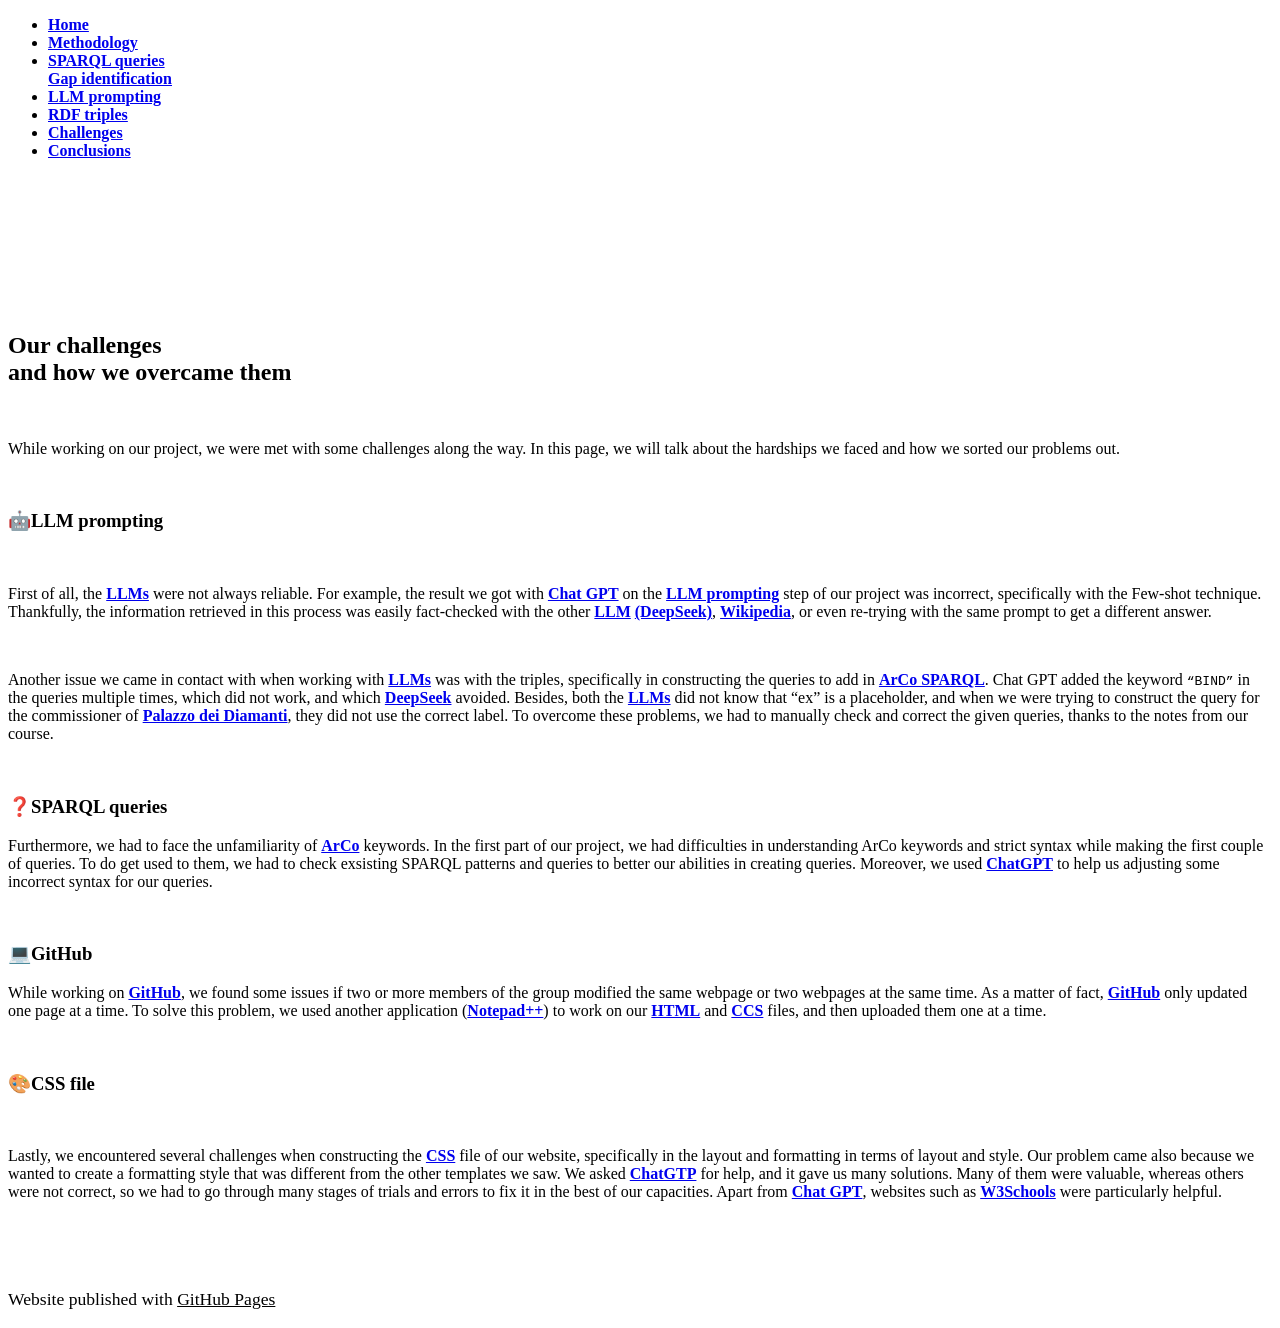
==== challenges.html @ 503d3f24 "Add files via upload" ====
<!DOCTYPE html>
<html lang="it">
<head>
  <meta charset="UTF-8" />
  <meta name="viewport" content="width=device-width, initial-scale=1.0" />
  <title>Project Palazzo dei Diamanti - challenges</title>
  <link rel="stylesheet" href="assets/style.css">
	<link href="https://fonts.googleapis.com/css2?family=Nunito&display=swap" rel="stylesheet">
	
</head>
<body class="challenges">

 <nav>
    <ul>
	   <li><a href="index.html"><b>Home</b></a></li>
      <li><a href="methodology.html"><b>Methodology</b></a></li>
      <li><a href="sparqlqueries.html"><b>SPARQL queries <br>
	  Gap identification</b></a></li>
       <li><a href="LLMprompting.html"><b>LLM prompting</b></a></li>
	   <li><a href="rdftriples.html"><b>RDF triples</b></a></li>
      <li><a href="challenges.html"><b>Challenges</b></a></li>
	  <li><a href="conclusions.html"><b>Conclusions</b></a></li>
   
    </ul>
 </nav>
  <main>
<div class="title-container">
  <h1 id="arch-title" class="anchor-offset" style="color: white;">
    Challenges <br>
  </h1>
</div>
<br>
<br>
<br>
	  <br>
    <h2>Our challenges 
	    <br>and how we overcame them</h2>
    <br>
    <p> While working on our project, we were met with some challenges along the way. In this page, we will talk about the hardships we faced and how we sorted our problems out.</p>
<br>
	    <h3>🤖LLM prompting</h3>
<br>
	  <p>First of all, the <strong><a href="https://en.wikipedia.org/wiki/Large_language_model" class="no-underline-link" target="_blank">LLMs</a></strong> were not always reliable. 
	    For example, the result we got with <strong><a href="https://chatgpt.com/?model=auto" class="no-underline-link" target="_blank">Chat GPT</a></strong> on the <strong><a href="LLMprompting.html" class="no-underline-link">LLM prompting</a></strong> step of our project was incorrect, 
	    specifically with the Few-shot technique. Thankfully, the information retrieved in this process was easily fact-checked with the other <strong><a href="https://en.wikipedia.org/wiki/Large_language_model" class="no-underline-link" target="_blank">LLM</a></strong> <strong><a href="https://chat.deepseek.com/" class="no-underline-link" target="_blank">(DeepSeek)</a></strong>, 
	    <strong><a href="https://www.wikipedia.org/" class="no-underline-link" target="_blank">Wikipedia</a></strong>, or even re-trying with the same prompt to get a different answer.  </p>
<br>
	  <p>Another issue we came in contact with when working with <strong><a href="https://en.wikipedia.org/wiki/Large_language_model" class="no-underline-link" target="_blank">LLMs</a></strong> was with the triples, specifically in constructing the queries to add in <strong><a href="https://dati.cultura.gov.it/sparql" class="no-underline-link" target="_blank">ArCo SPARQL</a></strong>. 
	  Chat GPT added the keyword <code>“BIND”</code> in the queries multiple times, which did not work, and which <strong><a href="https://chat.deepseek.com/" class="no-underline-link" target="_blank">DeepSeek</a></strong> avoided. Besides, both the <strong><a href="https://en.wikipedia.org/wiki/Large_language_model" class="no-underline-link" target="_blank">LLMs</a></strong> did not know that 
	  “ex” is a placeholder, and when we were trying to construct the query for the commissioner of <strong><a href="https://en.wikipedia.org/wiki/Palazzo_dei_Diamanti" class="no-underline-link" target="_blank">Palazzo dei Diamanti</a></strong>, they did not use the correct label. To overcome these problems,
	  we had to manually check and correct the given queries, thanks to the notes from our course.</p>
	  <br>  
	  <h3>❓SPARQL queries</h3>
	 <p>Furthermore, we had to face the unfamiliarity of <strong><a href="http://wit.istc.cnr.it/arco" class="no-underline-link" target="_blank">ArCo</a></strong> keywords. In the first part of our project, we had difficulties in understanding ArCo keywords and strict syntax
		 while making the first couple of queries. To do get used to them, we had to check exsisting SPARQL patterns and queries to better our abilities in creating queries.
		 Moreover, we used <strong><a href="https://chatgpt.com/?model=auto" class="no-underline-link" target="_blank">ChatGPT</a></strong> to help us adjusting some incorrect syntax for our queries.
		 
	 </p>
	  <br>
	  <h3>💻GitHub</h3>
	  <p>While working on <strong><a href="https://github.com/" class="no-underline-link" target="_blank">GitHub</a></strong>, we found some issues if two or more members of the group modified the same webpage or two webpages at the same time. 
		  As a matter of fact, <strong><a href="https://github.com/" class="no-underline-link" target="_blank">GitHub</a></strong> only updated one page at a time. To solve this problem, we used another application (<strong><a href="https://notepad-plus-plus.org/downloads/" class="no-underline-link" target="_blank">Notepad++</a></strong>) to work on our <strong><a href="https://en.wikipedia.org/wiki/HTML" class="no-underline-link" target="_blank">HTML</a></strong> and <strong><a href="https://en.wikipedia.org/wiki/CSS" class="no-underline-link" target="_blank">CCS</a></strong> files, and 
		  then uploaded them one at a time.
		  
	  </p>
	  <br>
	  <h3>🎨​CSS file</h3>
<br>
	  <p>Lastly, we encountered several challenges when constructing the <strong><a href="https://en.wikipedia.org/wiki/CSS" class="no-underline-link" target="_blank">CSS</a></strong> file of our website, 
	    specifically in the layout and formatting in terms of layout and style. Our problem came also because we wanted to create a formatting style that was different from the other templates we saw. 
	    We asked <strong><a href="https://chatgpt.com/?model=auto" class="no-underline-link" target="_blank">ChatGTP</a></strong> for help, and it gave us many solutions. Many of them were valuable, whereas others were not correct, 
	    so we had to go through many stages of trials and errors to fix it in the best of our capacities. Apart from <strong><a href="https://chatgpt.com/?model=auto" class="no-underline-link" target="_blank">Chat GPT</a></strong>, websites such as <strong><a href="https://www.w3schools.com/" class="no-underline-link" target="_blank">W3Schools</a></strong> were particularly helpful. </p>

<br>
<br>
<br>
<div id="footer_wrap">
 <footer class="inner">
        <p style="color: black; font-size: 1.1em;">Website published with <a href="https://pages.github.com" class="no-underline-link github-pages-link-hover" style="color: black;"> GitHub Pages</a></p>
      </footer>
    </div>
	
  </main>
</body>
</html>
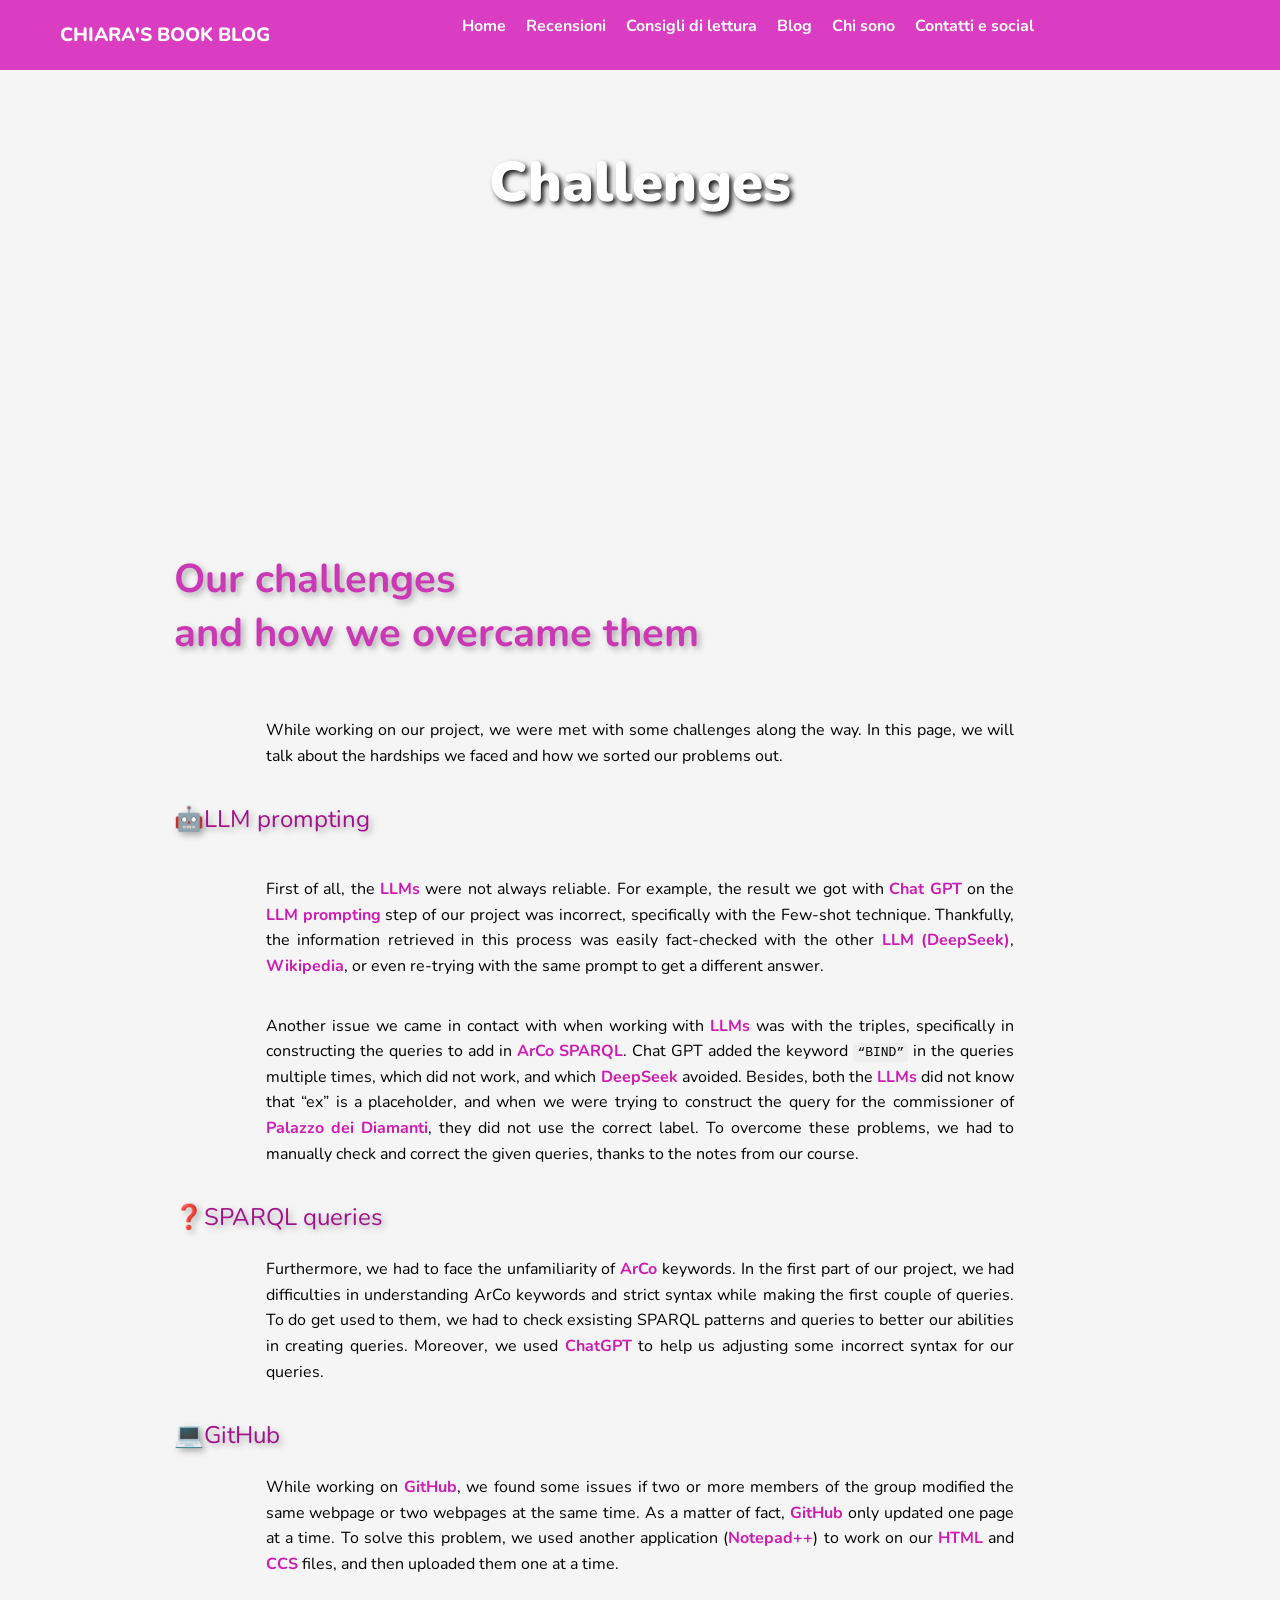
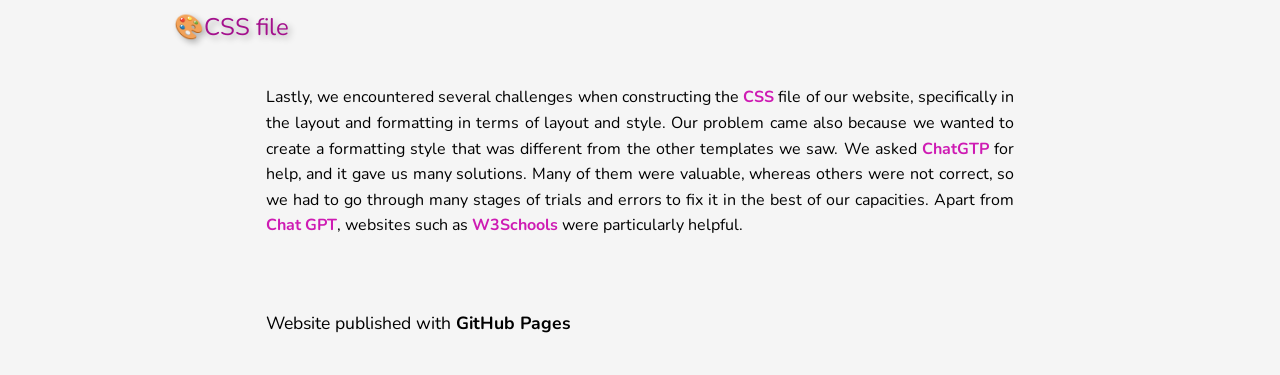
==== commit 0130bce1: "Update challenges.html" ====
--- a/challenges.html
+++ b/challenges.html
@@ -10,19 +10,24 @@
 </head>
 <body class="challenges">
 
- <nav>
-    <ul>
-	   <li><a href="index.html"><b>Home</b></a></li>
-      <li><a href="methodology.html"><b>Methodology</b></a></li>
-      <li><a href="sparqlqueries.html"><b>SPARQL queries <br>
-	  Gap identification</b></a></li>
-       <li><a href="LLMprompting.html"><b>LLM prompting</b></a></li>
-	   <li><a href="rdftriples.html"><b>RDF triples</b></a></li>
-      <li><a href="challenges.html"><b>Challenges</b></a></li>
-	  <li><a href="conclusions.html"><b>Conclusions</b></a></li>
-   
+<nav>
+  <div class="nav-container">
+
+    <a href="index.html" class="logo">CHIARA'S BOOK BLOG</a>
+
+    <button class="hamburger" id="hamburger">☰</button>
+
+    <ul class="nav-menu" id="nav-menu">
+      <li><a href="index.html">Home</a></li>
+      <li><a href="methodology.html">Recensioni</a></li>
+      <li><a href="sparqlqueries.html">Consigli di lettura</a></li>
+      <li><a href="LLMprompting.html">Blog</a></li>
+      <li><a href="rdftriples.html">Chi sono</a></li>
+      <li><a href="challenges.html">Contatti e social</a></li>
     </ul>
- </nav>
+
+  </div>
+</nav>
   <main>
 <div class="title-container">
   <h1 id="arch-title" class="anchor-offset" style="color: white;">
--- a/assets/style.css
+++ b/assets/style.css
@@ -0,0 +1,525 @@
+/* Stili generali */
+* {
+  margin: 0;
+  padding: 0;
+  box-sizing: border-box;
+}
+
+body {
+  font-family: Arial, sans-serif;
+  padding-top: 60px; 
+  background-color: #f5f5f5;
+}
+
+p {
+  max-width: 800px;
+  margin: 0 auto 1em auto;
+  text-align: justify;
+  line-height: 1.6;
+  padding: 0 2vw;
+  font-family: 'Nunito', sans-serif;
+  font-weight: 400;
+}
+
+ul {
+  max-width: 800px;
+  text-align: justify;
+  line-height: 1.6;
+  padding: 0 1vw 0 1.5vw;
+  font-family: 'Nunito', sans-serif;
+  font-weight: 400;
+  margin: 0 auto 1em auto;
+  list-style-type: disc;
+}
+
+
+.logo-list {
+  font-family: 'Nunito', sans-serif;
+  max-width: 800px;
+  margin: 0 auto 1em auto;
+  padding: 0 2vw;
+  text-align: justify;
+  line-height: 1.6;
+  font-weight: 400;
+  list-style: none;
+}
+
+@media (min-width: 1400px) {
+  p, .logo-list {
+    max-width: 1200px;
+    padding: 0 1vw;
+  }
+}
+
+.no-underline-link {
+  text-decoration: none;              /* rimuove la sottolineatura */
+  color: #ce1bb3;                     /* rosa più scuro */
+  font-weight: bold;                  /* facoltativo */
+  transition: color 0.3s ease;
+}
+
+.no-underline-link:hover {
+  color: #b1199a;                     /* ancora più scuro al passaggio */
+  text-decoration: underline;         /* mostra sottolineatura */
+  text-decoration-color: #b1199a;
+}
+
+/* Menu principale */
+nav {
+  position: fixed;
+  top: 0;
+  width: 100%;
+  background-color: #da3cc2;
+  z-index: 1000;
+}
+
+/* DESKTOP NAV */
+.nav-container {
+  max-width: 1200px;
+  margin: auto;
+  height: 70px;
+
+  display: flex;
+  justify-content: space-between;
+  align-items: center;
+
+  padding: 0 20px;
+}
+
+.logo {
+  color: white;
+  text-decoration: none;
+  font-family: "Nunito", sans-serif;
+  font-weight: 800;
+  font-size: 1.2rem;
+}
+
+.nav-menu {
+  display: flex;
+  list-style: none;
+  gap: 20px;
+}
+
+.nav-menu a {
+  color: white;
+  text-decoration: none;
+  font-family: "Nunito", sans-serif;
+  font-weight: 700;
+}
+
+.nav-menu a:hover {
+  color: #ffe8fb;
+}
+
+.hamburger {
+  display: none;
+  background: none;
+  border: none;
+  color: white;
+  font-size: 2rem;
+  cursor: pointer;
+}
+
+/* MOBILE */
+@media screen and (max-width: 768px) {
+
+  .hamburger {
+    display: block;
+  }
+
+  .nav-menu {
+    display: none;
+    flex-direction: column;
+    width: 100%;
+    background-color: #da3cc2;
+  }
+
+  .nav-menu.active {
+    display: flex;
+  }
+
+  .nav-menu li {
+    text-align: center;
+  }
+
+  .nav-menu a {
+    display: block;
+    padding: 15px;
+  }
+
+  body {
+    padding-top: 70px;
+  }
+}
+/* Contenuto principale */
+body.home .title-container {
+  min-height: 400px;
+  background-image: url("images/Palazz.jpg");
+  background-size: cover;
+  background-position: center;
+  background-repeat: no-repeat;
+  padding: 4rem 2rem;
+  align-items: center;
+  text-align: center;
+  position: relative;
+}
+
+body.methodology .title-container {
+  min-height: 400px;
+  background-image: url("images/galleria.jpg");
+  background-size: cover;
+  background-position: center;
+  background-repeat: no-repeat;
+  padding: 4rem 2rem;
+  text-align: center;
+  position: relative;
+}
+
+body.sparqlqueries .title-container {
+  min-height: 400px;
+  background-image: url("images/cortile.jpg");
+  background-size: cover;
+  background-position: center;
+  background-repeat: no-repeat;
+  padding: 4rem 2rem;
+  text-align: center;
+  position: relative;
+}
+
+body.rdftriples .title-container {
+  min-height: 400px;
+  background-image: url("images/rdf.jpg");
+  background-size: cover;
+  background-position: center;
+  background-repeat: no-repeat;
+  padding: 4rem 2rem;
+  text-align: center;
+  position: relative;
+}
+
+body.llmprompting .title-container {
+  min-height: 400px;
+  background-image: url("images/llmpromptingpage.jpeg");
+  background-size: cover;
+  background-position: center;
+  background-repeat: no-repeat;
+  padding: 4rem 2rem;
+  text-align: center;
+  position: relative;
+}
+
+body.challenges .title-container {
+  min-height: 400px;
+  background-image: url("images/challengespage.jpeg");
+  background-size: cover;
+  background-position: center;
+  background-repeat: no-repeat;
+  padding: 4rem 2rem;
+  text-align: center;
+  position: relative;
+}
+
+body.conclusions .title-container {
+  min-height: 400px;
+  background-image: url("images/conclusions.jpeg");
+  background-size: cover;
+  background-position: center;
+  background-repeat: no-repeat;
+  padding: 4rem 2rem;
+  text-align: center;
+  position: relative;
+}
+
+
+.title-container h1 {
+  position: relative;
+  z-index: 1;
+  color: white;
+}
+
+main {
+  padding: 20px;
+}
+
+h1 {
+  max-width: 800px;
+  margin: 0 auto 1em auto;
+  padding: 0 2vw;
+  font-family: 'Nunito', sans-serif; 
+  font-weight: 900;
+  font-size: 3.5em;
+  color: #8B0000;
+  text-shadow: 3px 3px 5px rgba(0, 0, 0, 0.9);
+  text-align: center;
+}
+
+h2 {
+  padding: 0 2vw;
+  margin: 0 10vw 1em 10vw; /* sposta tutto più verso il centro */
+  font-family: "Nunito", sans-serif;
+  font-size: 2.5em;
+  font-weight: bold;
+  color: #cb38b5;
+  text-shadow: 3px 3px 6px rgba(0, 0, 0, 0.3);
+  text-align: left;
+}
+
+.wd-id a {
+  all: unset; 
+  font-size: 0.5em;
+  margin-left: 0.75em;
+  font-family: 'Playfair Display', serif;
+  color: #444444;
+  font-weight: normal;
+  cursor: pointer;
+}
+
+h3 {
+  padding: 0 2vw;
+  margin: 0 10vw 1em 10vw;
+  font-family: "Nunito", sans-serif;
+  font-size: 1.5em;
+  font-weight: normal;
+  color: #a4118d;
+  text-shadow: 3px 3px 6px rgba(0, 0, 0, 0.3);
+  text-align: left;
+}
+
+@media screen and (max-width: 768px) {
+
+  h1 {
+    font-size: 1.8rem !important;
+  }
+
+  h2 {
+    font-size: 1.3rem !important;
+  }
+
+  h3 {
+    font-size: 1.1rem !important;
+  }
+
+}
+
+/* text area queries */
+/* Contenitore centrato per textarea */
+.query-container {
+  max-width: 800px;
+  margin: 0 auto 2em auto;
+  padding: 0 2vw;
+}
+
+.sparql-code {
+  background-color: #f8f8f8;
+  border: 1px solid #ddd;
+  font-weight: normal;
+  border-radius: 8px;
+  padding: 1em;
+  font-family: monospace;
+  font-size: 0.95em;
+  white-space: pre-wrap;
+  overflow-x: auto;
+  max-width: 800px;
+  margin: 2em auto;
+  line-height: 1.6;
+  color: #333;
+}
+
+.sparql-code .keyword {
+  color: #8e44ad;
+  font-weight: bold;
+}
+
+.sparql-code .keyword-main { color: #000000; font-weight: 900; } /* nero */
+/* funzioni/determinatori */
+.sparql-code .keyword-second { color: #900dc6; font-weight: normal; } /* violetto */
+.sparql-code .keyword-regex { color: #1ab4d0; font-weight: normal; } /* azzurro */
+.sparql-code .keyword-label { color: #269b41; font-weight: normal; } /* verdino */
+.sparql-code .keyword-red { color: #d90000; font-weight: normal; } /* rosso */
+
+code {
+  background-color: #eee;
+  padding: 2px 4px;
+  font-family: monospace;
+  border-radius: 4px;
+  color: #000000;
+}
+
+/* team section */
+.team-section {
+  padding: 50px 20px;
+  background: #f9f9f9;
+  text-align: center;
+  font-family: 'Nunito', sans-serif;
+  font-weight: 700; /* grassetto */
+}
+
+.section-title {
+  font-size: 2rem;
+  margin-bottom: 1.5rem;
+  text-align: center !important;
+  display: block;
+  width: 100%; 
+  margin-left: auto;
+  margin-right: auto;
+}
+
+.team-grid {
+  display: grid;
+  grid-template-columns: repeat(auto-fit, minmax(150px, 1fr));
+  gap: 20px;
+  justify-items: center;
+}
+
+.team-card {
+  background: #fff;
+  padding: 15px 10px;
+  border-radius: 8px;
+  box-shadow: 0 2px 6px rgba(0,0,0,0.1);
+  font-size: 1.1rem;
+  transition: transform 0.3s, box-shadow 0.3s;
+  width: 100%;
+  max-width: 200px;
+}
+
+.team-card:hover {
+  transform: none;
+  box-shadow: 0 2px 6px rgba(0, 0, 0, 0.1);
+}
+
+/* Logo elenco puntato */
+.logo-icon {
+  height: 24px;        /* Altezza fissa */
+  width: 40px;         /* Larghezza proporzionale */
+  margin-right: 12px;
+  vertical-align: middle;
+  object-fit: contain; /* Mantiene proporzioni senza deformare */
+  flex-shrink: 0;
+}
+
+.logo-item {
+  display: flex;
+  align-items: center;
+  margin-bottom: 10px;
+  font-family: 'Nunito', sans-serif;
+  font-size: 1rem;
+}
+
+.logo-item a {
+  text-decoration: none;
+  color: #ce1bb3;
+  font-weight: bold;
+  transition: color 0.3s ease, text-decoration 0.3s ease;
+}
+
+.logo-item a:hover {
+  color: #b1199a;
+  text-decoration: underline;
+}
+
+.logo-list {
+  font-family: 'Nunito', sans-serif;
+  max-width: none;        /* togli max-width */
+  margin: 0 0 1em 0;      /* niente margine auto, quindi non centra */
+  padding: 0 2vw;         /* mantiene padding orizzontale */
+  text-align: justify;
+  line-height: 1.6;
+  font-weight: 400;
+  list-style: none;
+}
+
+.lista-speciale {
+  max-width: 800px;
+  margin: 0 auto 1em auto;
+  text-align: justify;
+  line-height: 1.6;
+  padding: 0 2vw;
+  font-family: 'Nunito', sans-serif;
+  font-weight: 400;
+}
+
+/* immagini */
+.centered-image {
+  margin: 2em auto;
+  text-align: center; /* facoltativo, utile se dentro c'è altro testo */
+}
+
+.centered-image img {
+  display: block;
+  margin: 0 auto;
+  max-width: 70%;
+  height: auto;
+}
+
+
+.image-row {
+  display: flex;
+  justify-content: center;
+  gap: 1.5vw; /* margine tra le immagini */
+  flex-wrap: wrap;
+  padding: 0 5vw; /* margine laterale ridotto */
+  margin-bottom: 1.5em;
+}
+
+.image-row img {
+  width: 100%;
+  max-width: clamp(240px, 25vw, 300px); /* più flessibile */
+  height: auto;
+  border-radius: 8px;
+}
+
+/*book icons*/
+.books-grid {
+  display: grid;
+  grid-template-columns: repeat(auto-fit, minmax(160px, 1fr));
+  gap: 20px;
+  max-width: 900px;
+  margin: 30px auto;
+  padding: 0 20px;
+}
+
+.book-card {
+  display: flex;
+  flex-direction: column;
+  align-items: center;
+  text-decoration: none;
+  color: inherit;
+  transition: transform 0.2s ease;
+}
+
+.book-card:hover {
+  transform: scale(1.05);
+}
+
+.book-card img {
+  width: 140px;
+  height: 210px;
+  object-fit: cover;
+  border-radius: 8px;
+  box-shadow: 0 4px 10px rgba(0,0,0,0.2);
+}
+
+.rating {
+  margin-top: 8px;
+  font-size: 1.1rem;
+  color: #f5a623; /* oro stelle */
+  font-family: Arial, sans-serif;
+}
+.rating i {
+  color: #f5a623;
+  margin-right: 2px;
+  font-size: 1rem;
+}
+@media screen and (max-width: 768px) {
+  .books-grid {
+    grid-template-columns: repeat(2, 1fr);
+  }
+
+  .book-card img {
+    width: 120px;
+    height: 180px;
+  }
+}
+
+
+
